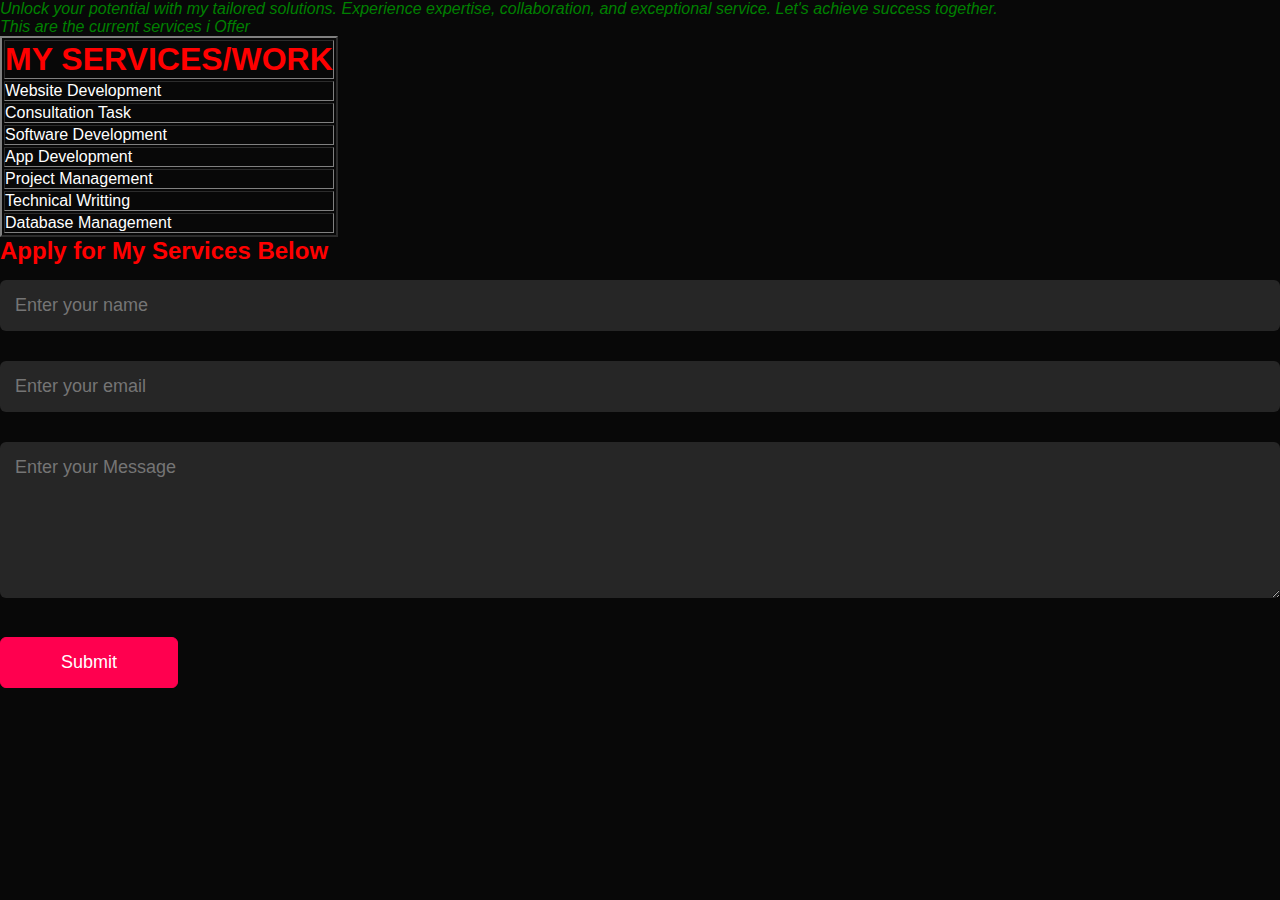
==== services.html @ dda50a7d "Update services.html" ====
<!DOCTYPE html>
<html lang="en">
<head>
    <meta charset="UTF-8">
    <meta name="viewport" content="width=device-width, initial-scale=1.0">
    <title>Serivces Page</title>
    <link rel="stylesheet" href="style.css">
</head>
<body>
    <div>
    <p style="color: green;"><em>Unlock your potential with my tailored solutions. Experience expertise, collaboration, and exceptional service. Let's achieve success together.<br>This are the current services i Offer</em></p>
    <section>
    <ol class="service-list">
        <table border="2">
        <tr><th><h1 style="color: red;">MY SERVICES/WORK</h1></td></th></tr>
        <tr><td><li>Website Development</li></td></tr>
        <tr><td><li>Consultation Task</li></td></tr>
        <tr><td><li>Software Development</li></td></tr>
        <tr><td><li>App Development</li></td></tr>
        <tr><td><li>Project Management</li></td></tr>
        <tr><td><li>Technical Writting</li></td></tr>
        <tr><td><li>Database Management</li></td></tr>
        </table>
    </ol>
    </section>
    </div>
    <div class="contact-right">
        <form name="submit-to-google-sheet">
            <h2 style="color: red;">Apply for My Services Below</h2>
            <input type="text" name="name" placeholder="Enter your name" required>
            <input type="email" name="email" placeholder="Enter your email" required>
            <textarea name="message" rows="6" placeholder="Enter your Message"></textarea>
            <button type="submit" class="btn btn2">Submit</button>
        </form>
        <span id="msg"></span>
    </div>
    <script>
        const scriptURL = 'https://script.google.com/macros/s/AKfycbw6OoPb-2f90xZTJyoXNbTepge1AQ5fnLKkPWSVjM5OfPBdbhcA6TxhahJqK2xylO6d/exec'
        const form = document.forms['submit-to-google-sheet']
        const msg=document.getElementById('msg')
        form.addEventListener('submit', e => {
          e.preventDefault()
          fetch(scriptURL, { method: 'POST', body: new FormData(form)})
            .then(response => {
                msg.innerHTML="Message sent Successfully"
                setTimeout(function(){
                    msg.innerHTML=""
                },5000)
                form.reset()
        })
            .catch(error => console.error('Error!', error.message))
        })
      </script>
</body>
</html>
---- style.css ----
*{
    margin: 0;
    padding: 0;
    font-family: 'Poppins',sans-serif;
    box-sizing: border-box;
}
html{
    scroll-behavior: smooth;
}
body{
    background-color: #080808;
    color: #fff;
}
#header{
    width: 100%;
    height: 100vh;
    background-image: url(images/shadowblack.jpg);
    background-position: center;
    background-size: cover;
}
.container{
    padding: 10px 10%;
}
nav{
    display: flex;
    align-items: center;
    justify-content: space-between;
    flex-wrap: wrap;
}
.logo{
    width: 100px;
    height: 70px;
}
nav ul li{
    display: inline-block;
    list-style: none;
    margin:10px 15px ;
}
nav ul li a{
    color: white;
    text-decoration: none;
    font-size: 18px;
    position: relative;
}
nav ul li a::after{
    content: '';
    width: 0;
    height: 3px;
    background-color: #ff004f;
    position: absolute;
    left: 0;
    bottom: -6px;
    transition: 0.5s;
}
nav ul li a:hover::after{
    width: 100%;
}
.header-text{
    margin-top: 20%;
    font-size: 30px;
}
.header-text h1{
    font-size: 60px;
    margin-top: 20px;
}
.header-text h1 span{
    color: red;
}
/*-----------------About---------------*/
#about{
    padding: 80px 0;
    color: #ababab;
}
.row{
    display: flex;
    justify-content: space-between;
    flex-wrap: wrap;
}
.about-col-1{
    flex-basis: 35%;
}
.about-col-1 img{
    width: 300px;
    height: 350px;
    border-radius: 15px;
}
.about-col-2{
    flex-basis: 60%;
}
.sub-title{
    font-size: 60px;
    font-weight: 600;
    color: white;
}
.tab-titles{
    display: flex;
    margin: 20px 0 40px;
}
.tab-links{
    margin-right: 50px;
    font-size: 18px;
    font-weight: 500;
    cursor: pointer;
    position: relative;
}
.tab-links::after{
    content: '';
    width: 0;
    height: 3px;
    background-color: #ff004f;
    position: absolute;
    left: 0;
    bottom: -8px;
    transition:0.5s ;
}
.tab-links.active-link::after{
width: 50%;
}
.tab-contents ul li{
list-style: none;
margin: 10px 0;
}
.tab-contents ul li span{
    color: #b54769;
    font-size: 14px;
}
.tab-contents{
    display: none;
}
.tab-contents.active-tab{
    display: block;
}
/*-----------services-------------*/
#services{
    padding: 30px 0;
}
.services-list{
    display: grid;
    grid-template-columns: repeat(auto-fit,minmax(250px,1fr));
    grid-gap: 40px;
    margin-top: 50px;
}
.services-list div{
    background-color: #262626;
    padding: 40px;
    font-size: 13px;
    font-weight: 300;
    border-radius: 10px;
    transition: background 0.5s,transform 0.5s;
}
.services-list div i{
    font-size: 50px;
    margin-bottom: 30px;
}
.services-list div h2{
    font-size: 30px;
    font-weight: 500;
    margin-bottom: 15px;
}
.services-list div a{
    text-decoration: none;
    color: #fff;
    font-size: 12px;
    margin-top: 20px;
    display: inline-block;
}
.services-list div:hover{
    background-color: #ff004f;
    transform: translateY(-10px);
}
/*------------------portfolio-----------------*/
#portfolio{
    padding: 50px 0;
}
.work{
    border-radius: 10px;
    overflow: hidden;
    position: relative;
}
.work img{
    width: 100px;
    display: block;
    border: 10px;
    transition: transform 0.5s;
}
.work-list{
    display: grid;
    grid-template-columns: repeat(auto-fit,minmax(250px,1fr));
    grid-gap: 40px;
    margin-top: 50px;   
}
.layer{
    width: 100%;
    height: 0;
    background:linear-gradient(rgba(0,0,0,0.6),#ff004f) ;
    border-radius: 10px;
    position: absolute;
    left: 0;
    bottom: 0;
    overflow: hidden;
    display: flex;
    align-items: center;
    justify-content: center;
    flex-direction: column;
    padding: 0 40px;
    text-align: center;
    font-size: 14px;
    transition: height 0.5s;
}
.layer h3{
    font-weight: 500;
    margin-bottom: 20px;
}
.layer a{
    margin-top:20px;
    color: #ff004f;
    text-decoration: none;
    font-size: 18px;
    line-height: 60px;
    background: #fff;
    width: 60px;
    height: 60px;
    border-radius: 50%;
    text-align: center;
}
.work:hover img{
    transform: scale(1.1);
}
.work:hover .layer{
 height: 100%;
}
.btn{
    display: block;
    margin: 50px auto;
    width: fit-content;
    border: 1px solid #ff004f;
    padding: 14px 50px;
    border-radius: 6px;
    text-decoration: none;
    color: #fff;
    transition: background 0.5s;
}
.btn:hover{
    background: #ff004f;   
}
/*---------------contact---------------*/
.contact-left{
    flex-basis: 35%;
}
.contact-right{
    flex-basis: 60%;
}
.contact-left p{
    margin-top: 30px;
}
.contact-left p i{
    color: #ff004f;
    margin-right:15px ;
    font-size: 25px;
}
.social-icons{
    margin-top: 30px;
}
.social-icons a{
    text-decoration: none;
    font-size:30px ;
    margin-right: 15px;
    color: #ababab;
    display: inline-block;
    transition: transform 0.5s;
}
.social-icons a:hover{
    color: #ff004f;
    transform: translateY(-5px);
}
.btn.btn2{
    display: inline-block;
    background: #ff004f;
}
.contact-right form{
 width: 100%;
}
form input,form textarea{
    width: 100%;
    border: 0;
    outline: none;
    background: #262626;
    padding: 15px;
    margin: 15px 0;
    color: #fff;
    font-size: 18px;
    border-radius:6px ;
}
form .btn2{
    padding: 14px 60px;
    font-size: 18px;
    margin-top: 20px;
    cursor: pointer;
}
.copyright{
    width: 100%;
    text-align: center;
    padding: 25px 0;
    background: #262626;
    font-weight: 300;
    margin-top: 20px;
}
.copyright i{
    color: #ff004f;
}
/*----------------------css for small screens---------------------- */
nav .fa-solid{
    display: none;
}
@media only screen and (max-width: 600px){
    #header{
        background-image: url('images/shadowblack.jpg');
    }
    .header-text{
        margin-top: 100%;
        font-size: 16px;
    }
    .header-text h1{
        font-size: 30px;
    }
    nav .fa-solid{
        display: block;
        font-size: 25px;
    }
    nav ul{
        background: #ff004f;
        position: fixed;
        top: 0;
        right: -200px;
        width: 200px;
        height: 100vh;
        padding: 50px;
        z-index: 2;
        transition:right 0.5s ;
    }
    nav ul li{
        display: block;
        margin: 25px;
    }
    nav ul .fa-solid{
        position: absolute;
        top: 25px;
        left: 25px;
        cursor: pointer;
    }
    .sub-title{
        font-size: 40px;
    }
    .about-col-1,.about-col-2{
        flex-basis: 100%;
    }
    .about-col-1{
        margin-bottom: 30px;
    }
    .about-col-2{
        font-size: 14px;
    }
    .tab-links{
        font-size: 16px;
        margin-right: 20px;
    }
    .contact-left,.contact-right{
        flex-basis: 100%;
    }
    .copyright{
        font-size: 14px;
    }
}
#msg{
    color: #61b752;
    margin-top: -40px;
    display: block;
}
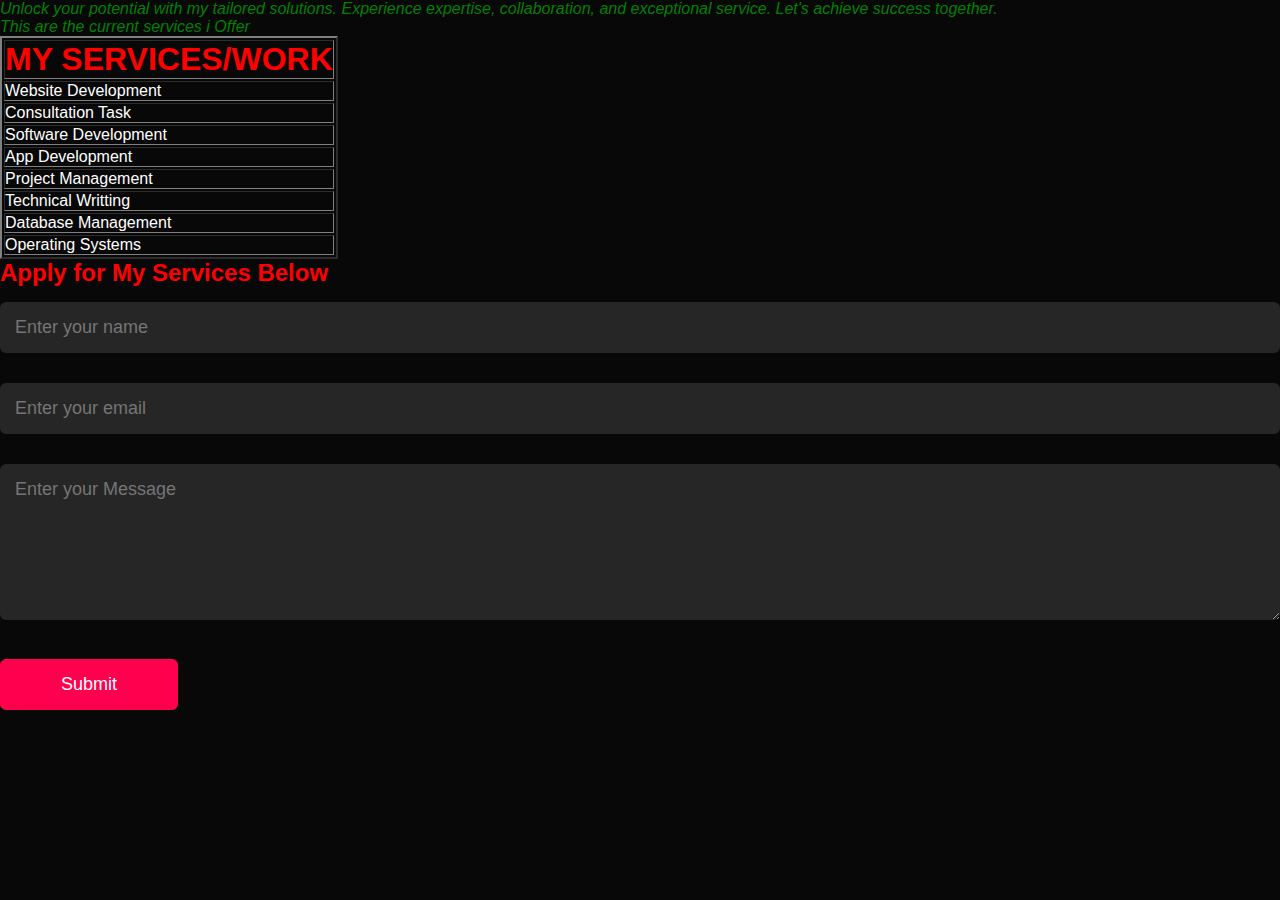
==== commit 70a7ec23: "Update services.html" ====
--- a/services.html
+++ b/services.html
@@ -3,7 +3,7 @@
 <head>
     <meta charset="UTF-8">
     <meta name="viewport" content="width=device-width, initial-scale=1.0">
-    <title>Serivces Page</title>
+    <title>Services Page</title>
     <link rel="stylesheet" href="style.css">
 </head>
 <body>
@@ -20,6 +20,7 @@
         <tr><td><li>Project Management</li></td></tr>
         <tr><td><li>Technical Writting</li></td></tr>
         <tr><td><li>Database Management</li></td></tr>
+        <tr><td><li>Operating Systems</li></td></tr>
         </table>
     </ol>
     </section>
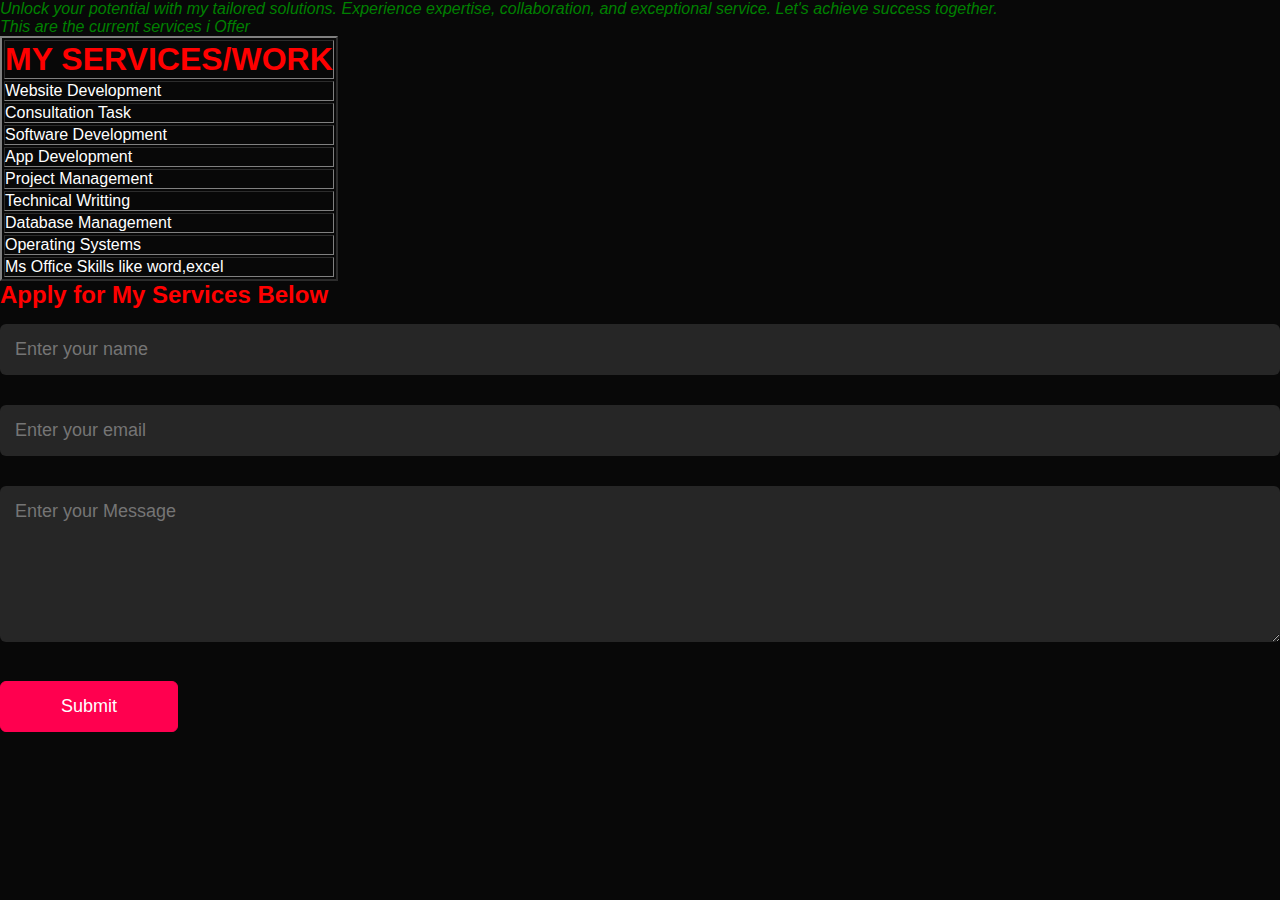
==== commit 6c996c47: "Update services.html" ====
--- a/services.html
+++ b/services.html
@@ -21,6 +21,7 @@
         <tr><td><li>Technical Writting</li></td></tr>
         <tr><td><li>Database Management</li></td></tr>
         <tr><td><li>Operating Systems</li></td></tr>
+        <tr><td><li>Ms Office Skills like word,excel</li></td></tr>
         </table>
     </ol>
     </section>
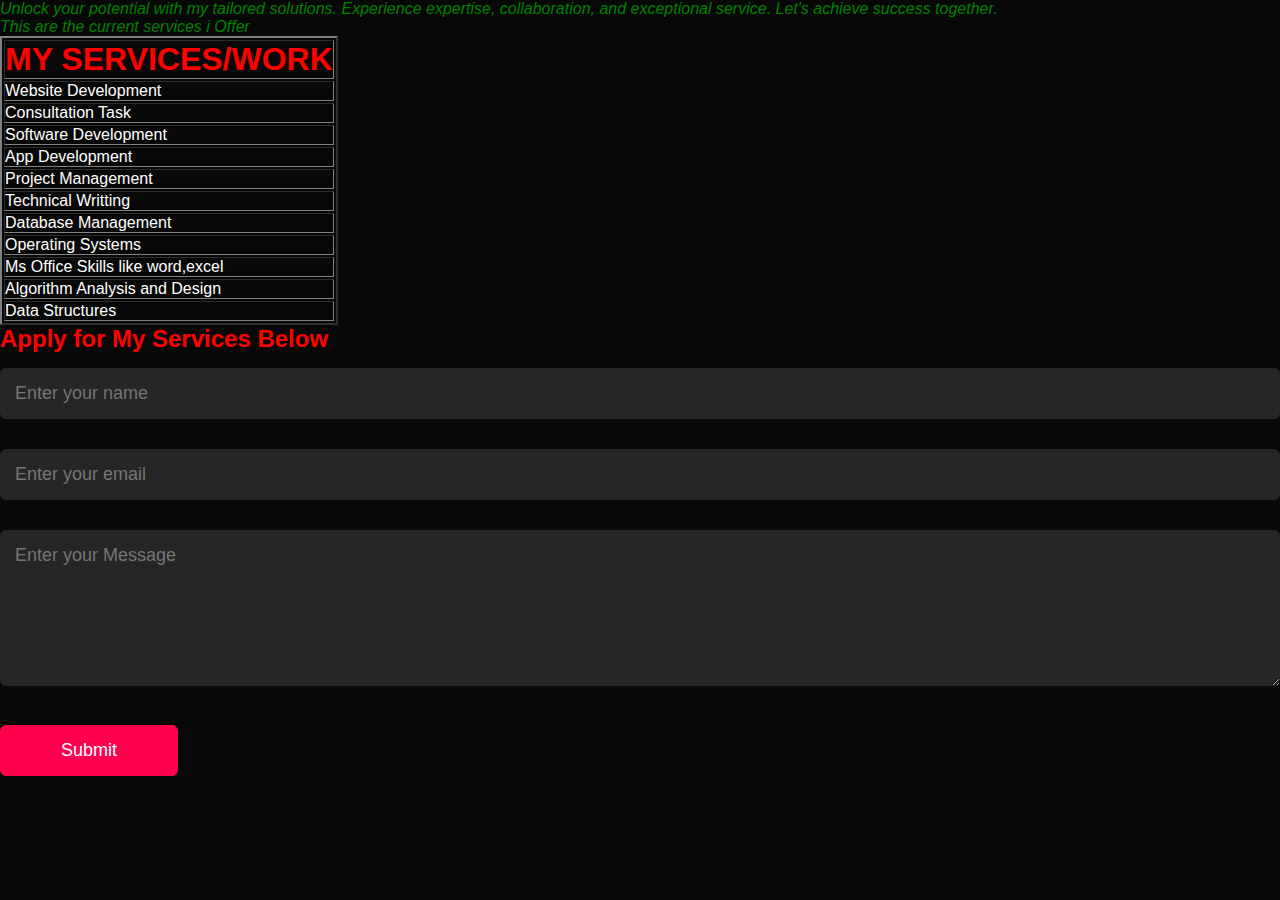
==== commit c7aab06a: "Update services.html" ====
--- a/services.html
+++ b/services.html
@@ -22,6 +22,8 @@
         <tr><td><li>Database Management</li></td></tr>
         <tr><td><li>Operating Systems</li></td></tr>
         <tr><td><li>Ms Office Skills like word,excel</li></td></tr>
+        <tr><td><li>Algorithm Analysis and Design</li></td></tr>
+        <tr><td><li>Data Structures </li></td></tr>
         </table>
     </ol>
     </section>
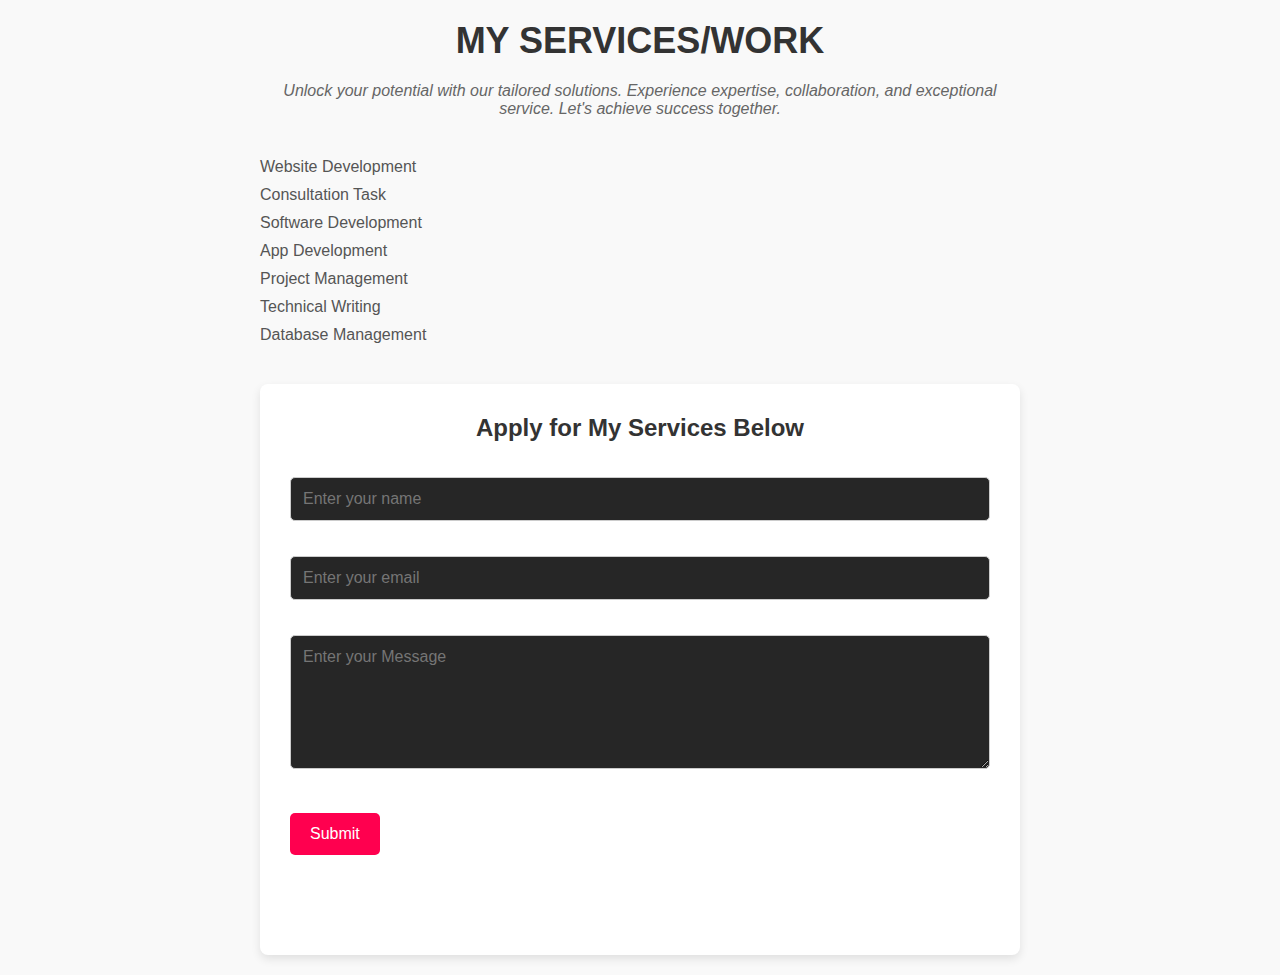
==== commit 3941fea0: "Update services.html" ====
--- a/services.html
+++ b/services.html
@@ -3,57 +3,142 @@
 <head>
     <meta charset="UTF-8">
     <meta name="viewport" content="width=device-width, initial-scale=1.0">
-    <title>Services Page</title>
+    <title>Document</title>
     <link rel="stylesheet" href="style.css">
+    <style>
+        body {
+            font-family: 'Segoe UI', Tahoma, Geneva, Verdana, sans-serif;
+            margin: 0;
+            padding: 0;
+            background-color: #f9f9f9;
+        }
+
+        .container {
+            max-width: 800px;
+            margin: 0 auto;
+            padding: 20px;
+        }
+
+        h1 {
+            color: #333;
+            text-align: center;
+            font-size: 36px;
+            margin-bottom: 20px;
+        }
+
+        p {
+            color: #666;
+            text-align: center;
+            font-style: italic;
+            margin-bottom: 40px;
+        }
+
+        .service-list {
+            list-style-type: none;
+            padding: 0;
+        }
+
+        .service-list li {
+            margin-bottom: 10px;
+            color: #555;
+        }
+
+        .contact-form {
+            background-color: #fff;
+            padding: 30px;
+            border-radius: 8px;
+            box-shadow: 0 4px 10px rgba(0, 0, 0, 0.1);
+            margin-top: 40px;
+        }
+
+        .contact-form h2 {
+            color: #333;
+            margin-bottom: 20px;
+            text-align: center;
+            font-size: 24px;
+        }
+
+        .contact-form input[type="text"],
+        .contact-form input[type="email"],
+        .contact-form textarea {
+            width: 100%;
+            padding: 12px;
+            margin-bottom: 20px;
+            border: 1px solid #ccc;
+            border-radius: 5px;
+            box-sizing: border-box;
+            font-size: 16px;
+        }
+
+        .contact-form textarea {
+            resize: vertical;
+        }
+
+        .contact-form button {
+            background-color: #ff5252;
+            color: #fff;
+            padding: 12px 20px;
+            border: none;
+            border-radius: 5px;
+            cursor: pointer;
+            font-size: 16px;
+            transition: background-color 0.3s ease;
+        }
+
+        .contact-form button:hover {
+            background-color: #ff1744;
+        }
+
+        #msg {
+            color: #4caf50;
+            text-align: center;
+            font-size: 18px;
+            margin-top: 20px;
+        }
+    </style>
 </head>
 <body>
-    <div>
-    <p style="color: green;"><em>Unlock your potential with my tailored solutions. Experience expertise, collaboration, and exceptional service. Let's achieve success together.<br>This are the current services i Offer</em></p>
-    <section>
-    <ol class="service-list">
-        <table border="2">
-        <tr><th><h1 style="color: red;">MY SERVICES/WORK</h1></td></th></tr>
-        <tr><td><li>Website Development</li></td></tr>
-        <tr><td><li>Consultation Task</li></td></tr>
-        <tr><td><li>Software Development</li></td></tr>
-        <tr><td><li>App Development</li></td></tr>
-        <tr><td><li>Project Management</li></td></tr>
-        <tr><td><li>Technical Writting</li></td></tr>
-        <tr><td><li>Database Management</li></td></tr>
-        <tr><td><li>Operating Systems</li></td></tr>
-        <tr><td><li>Ms Office Skills like word,excel</li></td></tr>
-        <tr><td><li>Algorithm Analysis and Design</li></td></tr>
-        <tr><td><li>Data Structures </li></td></tr>
-        </table>
-    </ol>
-    </section>
+    <div class="container">
+        <h1>MY SERVICES/WORK</h1>
+        <p><em>Unlock your potential with our tailored solutions. Experience expertise, collaboration, and exceptional service. Let's achieve success together.</em></p>
+        <ul class="service-list">
+            <li>Website Development</li>
+            <li>Consultation Task</li>
+            <li>Software Development</li>
+            <li>App Development</li>
+            <li>Project Management</li>
+            <li>Technical Writing</li>
+            <li>Database Management</li>
+        </ul>
+
+        <div class="contact-form">
+            <h2>Apply for My Services Below</h2>
+            <form name="submit-to-google-sheet">
+                <input type="text" name="name" placeholder="Enter your name" required>
+                <input type="email" name="email" placeholder="Enter your email" required>
+                <textarea name="message" rows="6" placeholder="Enter your Message"></textarea>
+                <button type="submit" class="btn btn2">Submit</button>
+            </form>
+            <span id="msg"></span>
+        </div>
     </div>
-    <div class="contact-right">
-        <form name="submit-to-google-sheet">
-            <h2 style="color: red;">Apply for My Services Below</h2>
-            <input type="text" name="name" placeholder="Enter your name" required>
-            <input type="email" name="email" placeholder="Enter your email" required>
-            <textarea name="message" rows="6" placeholder="Enter your Message"></textarea>
-            <button type="submit" class="btn btn2">Submit</button>
-        </form>
-        <span id="msg"></span>
-    </div>
+
     <script>
         const scriptURL = 'https://script.google.com/macros/s/AKfycbw6OoPb-2f90xZTJyoXNbTepge1AQ5fnLKkPWSVjM5OfPBdbhcA6TxhahJqK2xylO6d/exec'
         const form = document.forms['submit-to-google-sheet']
-        const msg=document.getElementById('msg')
+        const msg = document.getElementById('msg')
         form.addEventListener('submit', e => {
-          e.preventDefault()
-          fetch(scriptURL, { method: 'POST', body: new FormData(form)})
-            .then(response => {
-                msg.innerHTML="Message sent Successfully"
-                setTimeout(function(){
-                    msg.innerHTML=""
-                },5000)
-                form.reset()
+            e.preventDefault()
+            fetch(scriptURL, { method: 'POST', body: new FormData(form)})
+                .then(response => {
+                    msg.innerHTML = "Message sent Successfully"
+                    setTimeout(function(){
+                        msg.innerHTML = ""
+                    }, 5000)
+                    form.reset()
+                })
+                .catch(error => console.error('Error!', error.message))
         })
-            .catch(error => console.error('Error!', error.message))
-        })
-      </script>
+    </script>
 </body>
 </html>
--- a/style.css
+++ b/style.css
@@ -375,4 +375,14 @@
     color: #61b752;
     margin-top: -40px;
     display: block;
-}+}
+/*video*/
+#video-bg {
+    position: fixed;
+    top: 0;
+    left: 0;
+    width: 100%;
+    height: 100%;
+    object-fit: cover; /* Ensure video covers entire container */
+    z-index: -1; /* Ensure video stays behind other content */
+}
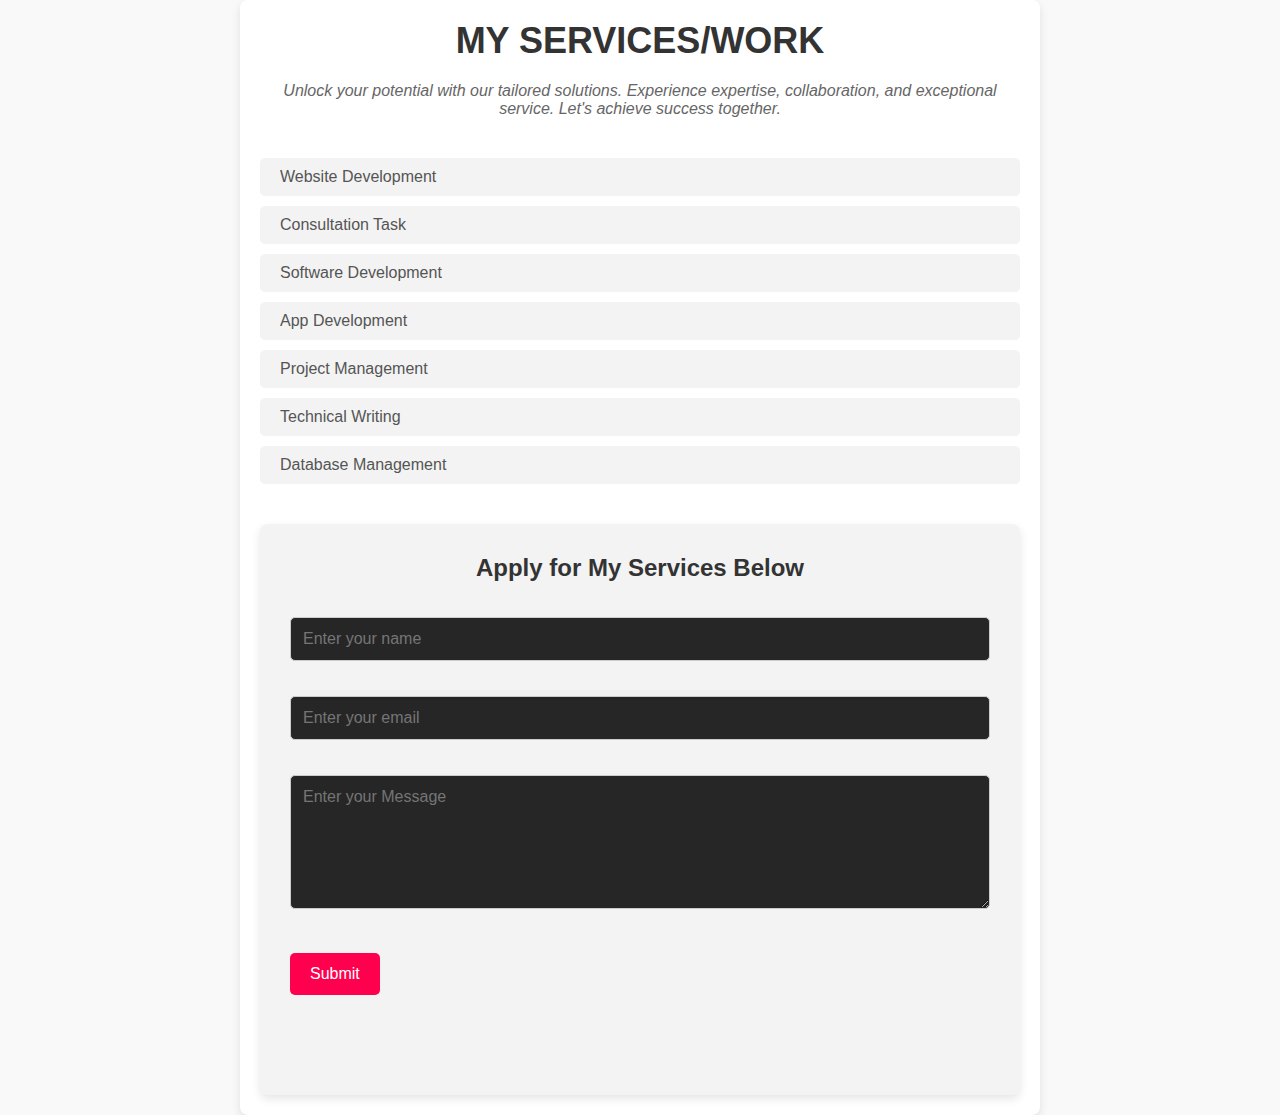
==== commit 5d723a9d: "Update services.html" ====
--- a/services.html
+++ b/services.html
@@ -3,7 +3,7 @@
 <head>
     <meta charset="UTF-8">
     <meta name="viewport" content="width=device-width, initial-scale=1.0">
-    <title>Document</title>
+    <title>Services Page</title>
     <link rel="stylesheet" href="style.css">
     <style>
         body {
@@ -17,6 +17,9 @@
             max-width: 800px;
             margin: 0 auto;
             padding: 20px;
+            background-color: #fff;
+            border-radius: 8px;
+            box-shadow: 0 4px 10px rgba(0, 0, 0, 0.1);
         }
 
         h1 {
@@ -34,17 +37,21 @@
         }
 
         .service-list {
-            list-style-type: none;
             padding: 0;
+            margin-bottom: 20px;
         }
 
         .service-list li {
+            list-style-type: none;
             margin-bottom: 10px;
             color: #555;
+            background-color: #f3f3f3;
+            padding: 10px 20px;
+            border-radius: 5px;
         }
 
         .contact-form {
-            background-color: #fff;
+            background-color: #f3f3f3;
             padding: 30px;
             border-radius: 8px;
             box-shadow: 0 4px 10px rgba(0, 0, 0, 0.1);
